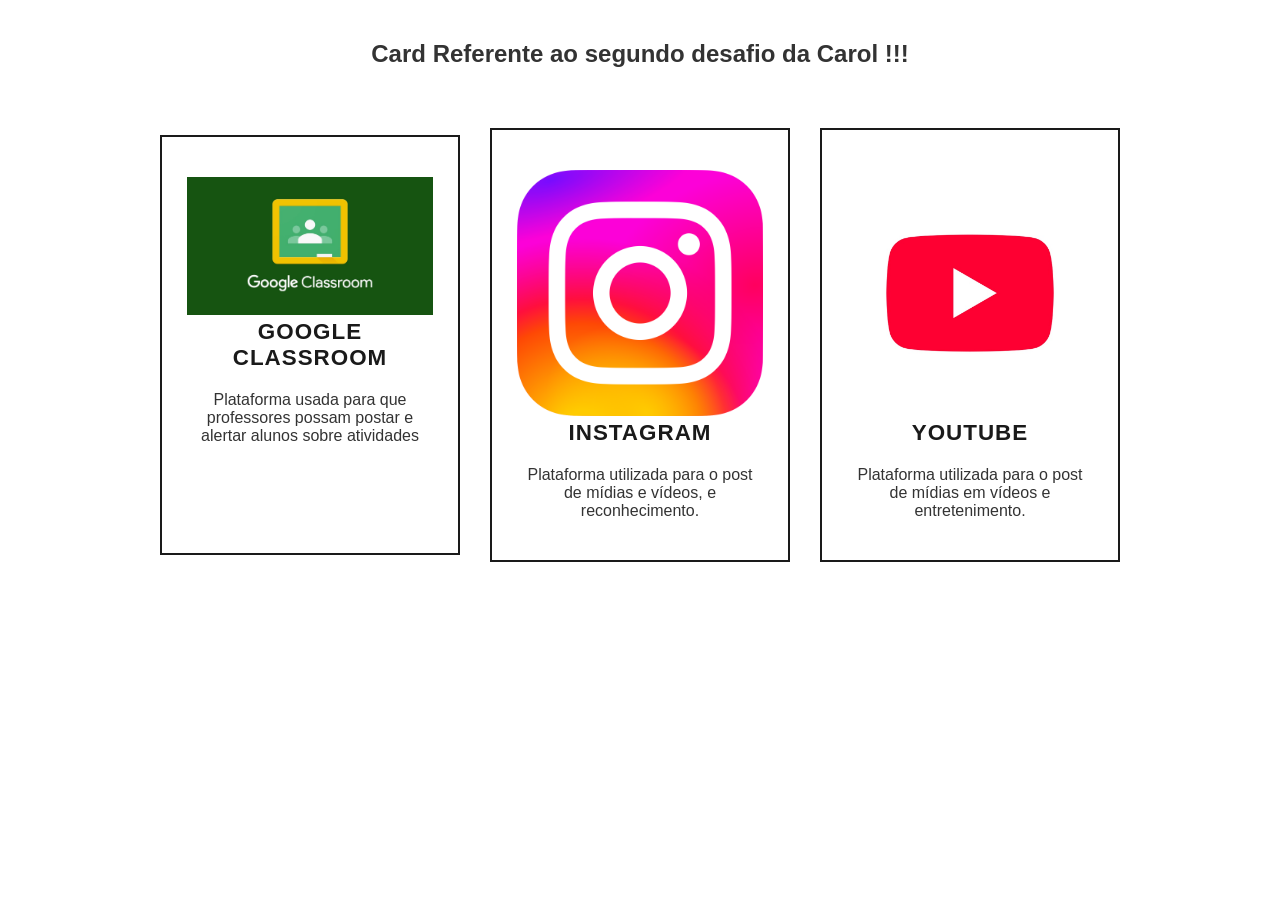
==== atividade-2/index.html @ 8dc42c91 "first commit" ====
<!DOCTYPE html>
<html lang="pt-BR">
<head>
    <meta charset="UTF-8">
    <meta name="viewport" content="width=device-width, initial-scale=1.0">
    <title>Desafio da Carol</title>
    <link rel="stylesheet" href="style.css">
</head>
<body>

    <header>Card Referente ao segundo desafio da Carol !!!</header>

    <main>
        <section class="card-container">
            
            <div class="card">
                <div class="card-icon">
                    <img src="./icons/i582851.jpeg" alt="Ícone Twitter">
                </div>
                <div class="card-content">
                    <h3>GOOGLE CLASSROOM</h3>
                    <p>Plataforma usada para que professores possam postar e alertar alunos sobre atividades</p>
                </div>
            </div>

            <div class="card card-highlight">
                <div class="card-icon">
                    <img src="./icons/Instagram.webp" alt="Ícone Instagram">
                </div>
                <div class="card-content">
                    <h3>INSTAGRAM</h3>
                    <p>Plataforma utilizada para o post de mídias e vídeos, e reconhecimento.</p>
                </div>
            </div>

            <div class="card">
                <div class="card-icon">
                    <img src="./icons/iconeY.jpg" alt="Ícone YouTube">
                </div>
                <div class="card-content">
                    <h3>YOUTUBE</h3>
                    <p>Plataforma utilizada para o post de mídias em vídeos e entretenimento.</p>
                </div>
            </div>

        </section>
    </main>

</body>
</html>
---- atividade-2/style.css ----
*{
    margin: 0;
    padding: 0;
    box-sizing: border-box;
}

body{
    font-family: Arial, sans-serif;
    background-color: #ffffff; /* Fundo branco igual ao exemplo */
    color: #333;
}

header{
    text-align: center;
    padding: 40px 20px 20px 20px;
    font-size: 1.5rem;
    font-weight: bold;
}   

.card-container {
    display: flex;
    flex-wrap: wrap;
    justify-content: center;
    align-items: center;
    gap: 30px;
    padding: 40px 20px;
}

.card {
    background-color: white;
    border: 2px solid #1a1a1a;
    width: 300px;
    min-height: 420px;
    display: flex;
    flex-direction: column;
    align-items: center;
    padding: 40px 25px;
    text-align: center;
}

.card-icon img {
    max-width: 100%;
    max-height: 100%;
    object-fit: contain;
}

.card-content h3 {
    font-size: 1.4rem;
    font-weight: bold;
    letter-spacing: 1px;
    margin-bottom: 20px;
    color: #1a1a1a;
}
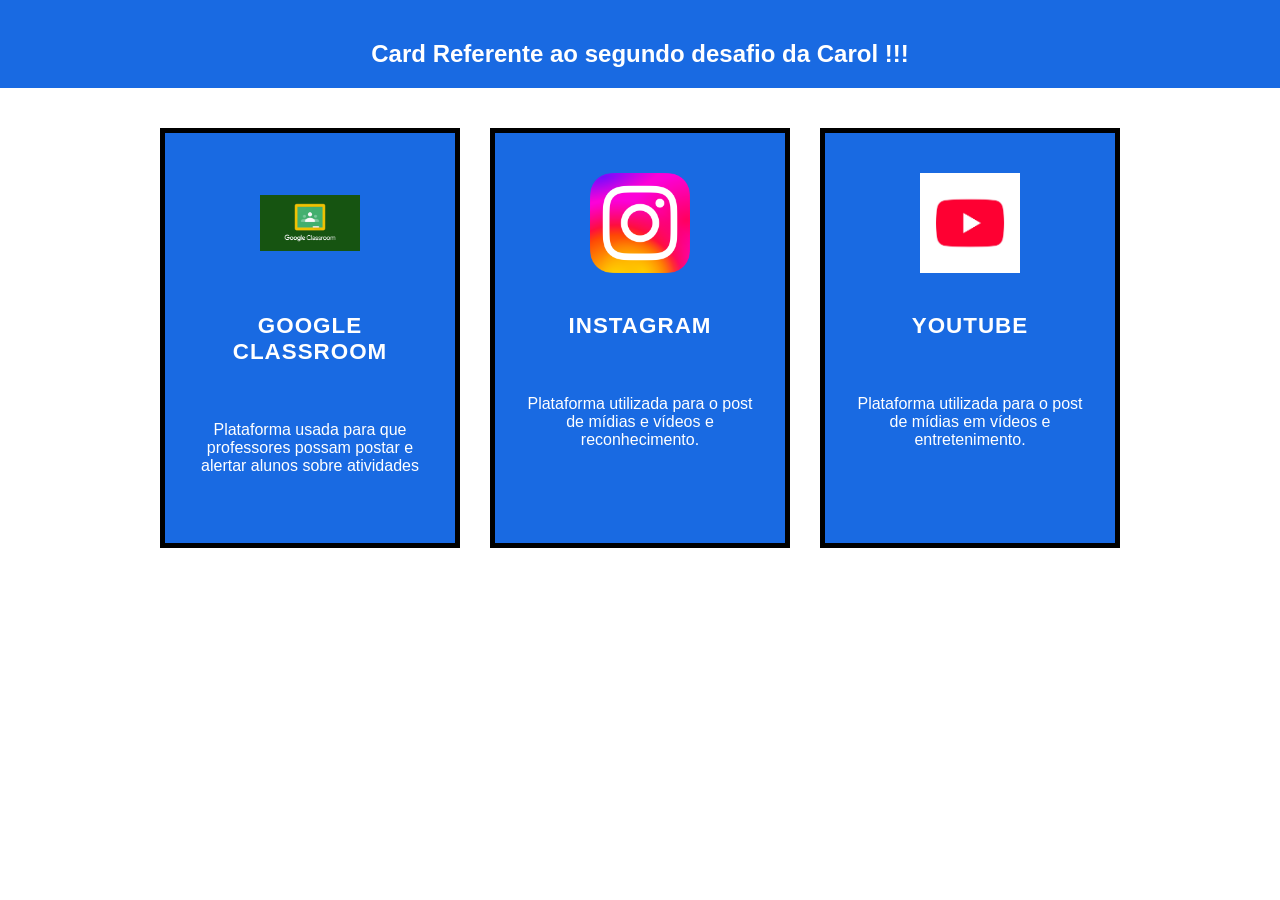
==== commit a20b3d14: "criação dos cards" ====
--- a/atividade-2/index.html
+++ b/atividade-2/index.html
@@ -18,7 +18,9 @@
                     <img src="./icons/i582851.jpeg" alt="Ícone Twitter">
                 </div>
                 <div class="card-content">
+                    <br></br>
                     <h3>GOOGLE CLASSROOM</h3>
+                    <br></br>
                     <p>Plataforma usada para que professores possam postar e alertar alunos sobre atividades</p>
                 </div>
             </div>
@@ -28,8 +30,10 @@
                     <img src="./icons/Instagram.webp" alt="Ícone Instagram">
                 </div>
                 <div class="card-content">
+                    <br></br>
                     <h3>INSTAGRAM</h3>
-                    <p>Plataforma utilizada para o post de mídias e vídeos, e reconhecimento.</p>
+                    <br></br>
+                    <p>Plataforma utilizada para o post de mídias e vídeos e reconhecimento.</p>
                 </div>
             </div>
 
@@ -38,7 +42,9 @@
                     <img src="./icons/iconeY.jpg" alt="Ícone YouTube">
                 </div>
                 <div class="card-content">
+                    <br></br>
                     <h3>YOUTUBE</h3>
+                    <br></br>
                     <p>Plataforma utilizada para o post de mídias em vídeos e entretenimento.</p>
                 </div>
             </div>
--- a/atividade-2/style.css
+++ b/atividade-2/style.css
@@ -8,10 +8,11 @@
 body{
     font-family: Arial, sans-serif;
     background-color: #ffffff; /* Fundo branco igual ao exemplo */
-    color: #333;
+    color: #ffffff;
 }
 
 header{
+    background-color: rgb(25, 106, 226);
     text-align: center;
     padding: 40px 20px 20px 20px;
     font-size: 1.5rem;
@@ -28,8 +29,8 @@
 }
 
 .card {
-    background-color: white;
-    border: 2px solid #1a1a1a;
+    background-color: rgb(25, 106, 226);
+    border: 5px solid #000000;
     width: 300px;
     min-height: 420px;
     display: flex;
@@ -40,8 +41,8 @@
 }
 
 .card-icon img {
-    max-width: 100%;
-    max-height: 100%;
+    width: 100px;
+    height: 100px;
     object-fit: contain;
 }
 
@@ -50,5 +51,5 @@
     font-weight: bold;
     letter-spacing: 1px;
     margin-bottom: 20px;
-    color: #1a1a1a;
+    color: #ffffff;
 }
